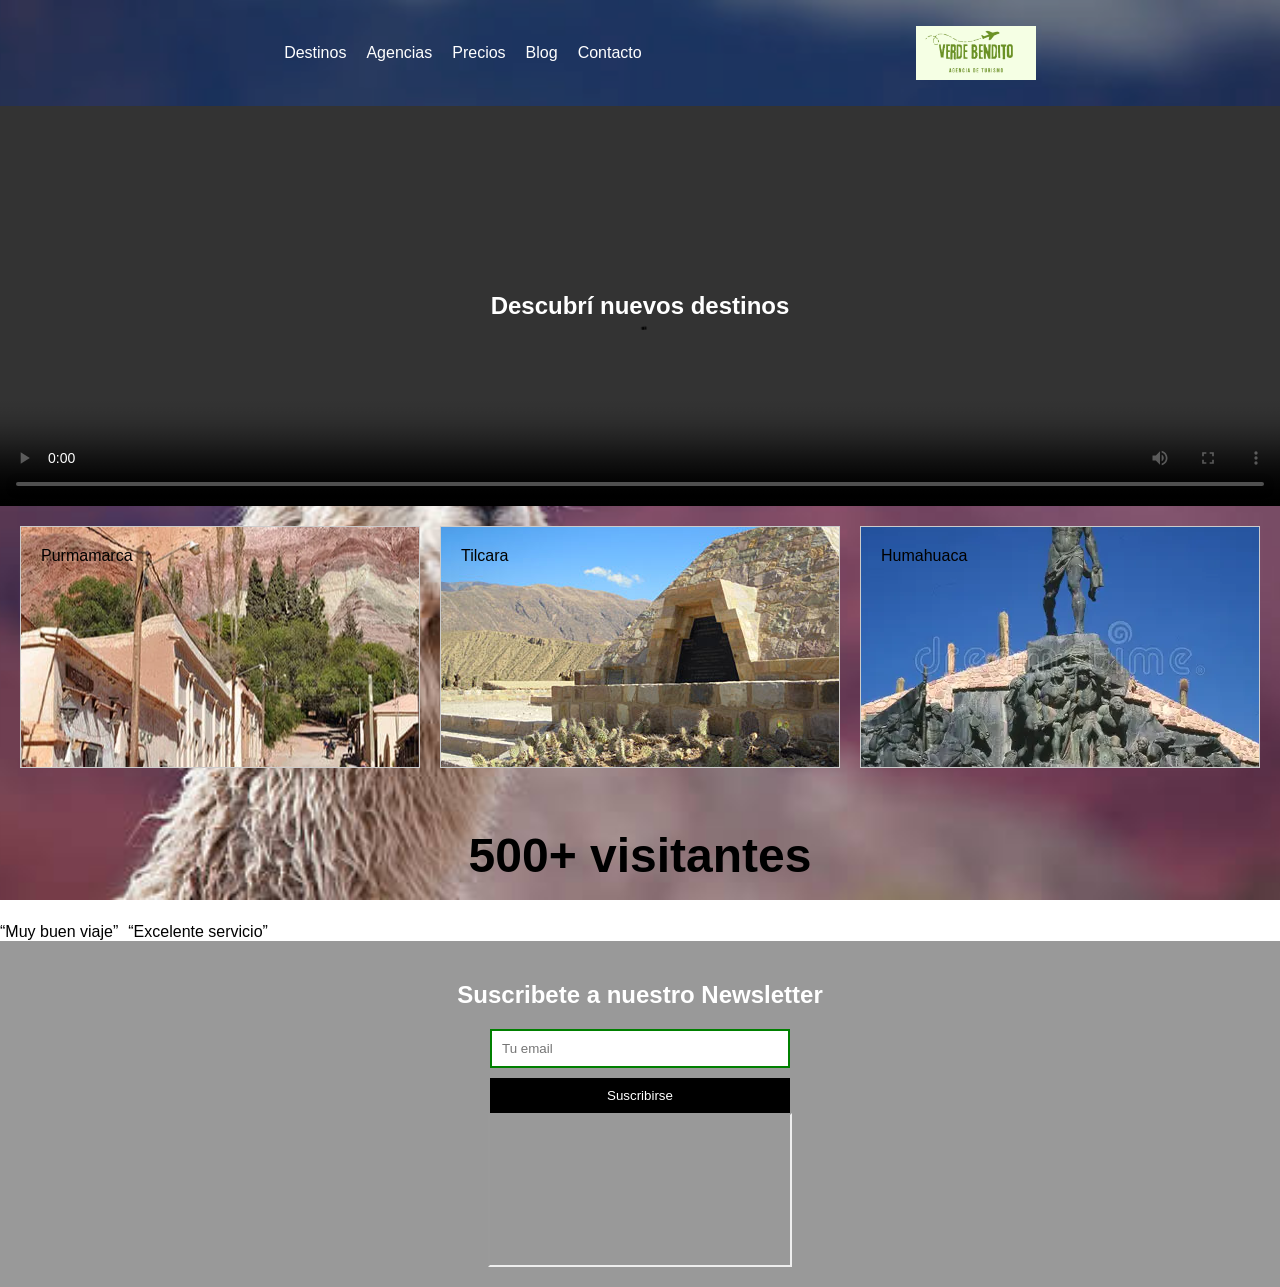
==== index.html @ 57f6739c "demo" ====
<!DOCTYPE html>
<html lang="es">
<head>
  <meta charset="UTF-8">
  <title>Turismo</title>
  <link rel="stylesheet" href="/css/styles.css">
</head>
<body>

<header>
  <nav>
    <ul>
      <li><a href="destinos.html">Destinos</a></li>
      <li><a href="agencias.html">Agencias</a></li>
      <li><a href="precios.html">Precios</a></li>
      <li><a href="blog.html">Blog</a></li>
      <li><a href="contacto.html">Contacto</a></li>
    </ul>
    <ul>
      <img src="/img/logo.jpg" alt="">
    </ul>
  </nav>
</header>

<section class="hero">
  <video controls width="500">
    <source src="/video/MEJORES PAISAJES de JUJUY, Argentina.mp4" type="video/mp4">
  </video>
  <div class="texto">
    <h1>Descubrí nuevos destinos</h1>
  </div>
</section>

<section class="destinos">
  <article class="card1">Purmamarca</article>
  <article class="card2">Tilcara</article>
  <article class="card3">Humahuaca</article>
</section>

<section class="contador">
  <h2>500+ visitantes</h2>
</section>

<section class="testimonios">
  <div>“Muy buen viaje”</div>
  <div>“Excelente servicio”</div>
</section>

<footer>
  <h2>Suscribete a nuestro Newsletter</h2>
  <form>
    <input type="email" placeholder="Tu email">
    <button>Suscribirse</button>
  </form>

  <iframe src="https://maps.google.com"></iframe>
</footer>

</body>
</html>
---- css/styles.css ----
/*index*/
body {
  margin: 0;
  font-family: Arial, sans-serif;
  background: url(/img/body.jpg) center/cover fixed;
}

header {
  background-color:#3b3b3b;
  padding: 10px;
  background: rgba(0,0,0,0.4);
}

nav {
  display: flex;
  justify-content: space-evenly;
  align-items: center;
}

img {
  width: 120px;
}

nav ul {
  display: flex;
  list-style: none;
  gap: 20px;
}

nav a { 
  text-decoration: none;
  color: white;
}

.hero {
  position: relative;
  height: 400px;
  overflow: hidden;
}

.hero video {
  width: 100%;
  height: 100%;
  object-fit: cover;
  display: block;
}

.hero .texto {
  position: absolute;
  top: 50%;
  left: 50%;
  transform: translate(-50%, -50%);
  color: white;
}

.destinos {
  display: flex;
  gap: 20px;
  padding: 20px;
}

.card1 {
  background: url(/img/00-IMG_1101-2000-750.webp) center;
  padding: 20px;
  border: 1px solid #ccc;
  transition: 0.3s;
  width: 100%;
  height: 200px;
  object-fit: cover;
}

.card2 {
  background: url(/img/tilcara-pukara-052.jpg) center;
  padding: 20px;
  border: 1px solid #ccc;
  transition: 0.3s;
  width: 100%;
}

.card3 {
  background: url(/img/monumento-icónico-los-héroes-de-la-independencia-conmemoración-las-batallas-por-humahuaca-en-el-cañón-quebrada-está-410572599.webp) center;
  padding: 20px;
  border: 1px solid #ccc;
  transition: 0.3s;
  width: 100%;
}

.card:hover {
  transform: scale(1.1);
}

.contador {
  text-align: center;
  font-size: 2rem;
  animation: aparecer 2s;
}

@keyframes aparecer {
  from { opacity: 0; }
  to { opacity: 1; }
}

.testimonios {
  display: flex;
  overflow-x: auto;
  gap: 10px;
}

footer {
  display: flex;
  flex-direction: column;
  align-items: center;
  background: #3b3b3b;
  color: white;
  padding: 20px;
  background: rgba(0,0,0,0.4);
}

input:valid {
  border: 2px solid green;
}

input:invalid {
  border: 2px solid red;
}

.spinner {
  width: 40px;
  height: 40px;
  border: 5px solid gray;
  border-top: 5px solid black;
  border-radius: 50%;
  animation: girar 1s linear infinite;
}

@keyframes girar {
  to { transform: rotate(360deg); }
}

.modal {
  display: none;
}

.modal:target {
  display: flex;
}



.contenedor {
  display: flex;
}

/* ===== FILTROS ===== */
#Puna:checked ~ .contenedor .card:not(.Puna) {
  display: none;
}

#Valles:checked ~ .contenedor .card:not(.Valles) {
  display: none;
}

#Yungas:checked ~ .contenedor .card:not(.Yungas) {
  display: none;
}

#Quebrada:checked ~ .contenedor .card:not(.Quebrada) {
  display: none;
}

.contenedor{
  display: flex;
  justify-content: space-evenly;
  align-items: center;
  color :white;
  padding: 30px;
}

.contenedor .card {
  display: flex;
  justify-content: space-evenly;
  font-size: 1.5rem;
  width: 200px;
  height: 150px;
  background-size: cover;
  background-position: center;
  transition: transform 0.3s;
  align-items: center;
}


/* ===== EFECTO IMAGEN ===== */
.card {
  position: relative;
  overflow: hidden;
}

.card:hover {
  transform: scale(1.05);
}

/* ===== TABLA ===== */
table {
  width: 100%;
  border-collapse: collapse;
  padding: 30px;
}

th, td {
  border: 1px solid #ccc;
  padding: 10px;
}

tr:hover {
  background: lightgray;
}

table {
  width: 100%;
  border-collapse: collapse;
}

@media (max-width: 600px) {
  table, thead, tbody, tr, td {
    display: block;
  }

  tr {
    margin-bottom: 10px;
    border: 1px solid #ccc;
  }
}

/*agencias*/

.agencias {
  display: flex;
  gap: 20px;
  padding: 20px;
}

/* ===== FLIP CARD ===== */
.card {
  width: 200px;
  height: 200px;
  perspective: 1000px;
}

.inner {
  width: 100%;
  height: 100%;
  transition: transform 0.6s;
  transform-style: preserve-3d;
  position: relative;
}

.card:hover .inner {
  transform: rotateY(180deg);
}

.front, .back {
  font-size: 20px;
  position: absolute;
  width: 100%;
  height: 100%;
  backface-visibility: hidden;
}

.back {
  color :#f5f5f5;
  transform: rotateY(180deg);
  background: rgba(0,0,0,0.5);
}

/* ===== RATING ===== */
.rating {
  direction: rtl;
}

.rating input {
  display: none;
}

.rating label {
  font-size: 30px;
  color: gray;
  cursor: pointer;
}

.rating input:checked ~ label {
  color: gold;
}

/*precios*/

table {
  width: 80%;
  margin: auto;
  border-collapse: collapse;
}

th {
  background: black;
  color: white;
}

td, th {
  padding: 10px;
  border: 1px solid #ccc;
}

/* ===== HOVER ===== */
tr:hover {
  background: lightblue;
}

/* ===== TOOLTIP ===== */
span {
  position: relative;
  cursor: pointer;
}

span:hover::after {
  content: attr(title);
  position: absolute;
  background: black;
  color: white;
  padding: 5px;
  top: 20px;
  left: 0;
}

/*contacto*/
form {
  display: flex;
  flex-direction: column;
  width: 300px;
  margin: auto;
  gap: 10px;
}

input, textarea {
  padding: 10px;
}

/* ===== VALIDACIÓN ===== */
input:valid {
  border: 2px solid green;
}

input:invalid {
  border: 2px solid red;
}

/* ===== BOTÓN ===== */
button {
  padding: 10px;
  background: black;
  color: white;
  border: none;
}

/* ===== MODAL ===== */
.modal {
  display: none;
  position: fixed;
  top: 40%;
  left: 40%;
  background: white;
  padding: 20px;
  border: 1px solid black;
}

/*blog*/

.blog {
  display: grid;
  grid-template-columns: 2fr 1fr;
  gap: 20px;
  padding: 20px;
}

/* ===== ARTÍCULOS ===== */
article {
  border-bottom: 1px solid #ccc;
}

/* ===== TAGS ===== */
.tags span {
  background: lightgray;
  padding: 5px;
  margin: 5px;
  display: inline-block;
}

/* ===== COMENTARIOS ===== */
.comentarios {
  margin-top: 20px;
}

.comentario {
  background: #f5f5f5;
  padding: 10px;
  margin-bottom: 10px;
}

/* ===== SCROLL EFFECT ===== */
article {
  opacity: 0;
  animation: aparecer 1s forwards;
}

@keyframes aparecer {
  to { opacity: 1; }
}

.avatar {
  width: 40px;
  height: 40px;
  background: gray;
  border-radius: 50%;
  position: relative;
}

.avatar::after {
  content: "";
  width: 20px;
  height: 20px;
  background: lightgray;
  position: absolute;
  top: 30px;
  left: 10px;
  border-radius: 50%;
}

article {
  opacity: 0;
  transform: translateY(20px);
  animation: aparecer 1s forwards;
}

@keyframes aparecer {
  to {
    opacity: 1;
    transform: translateY(0);
  }
}

/*modo oscuro*/

:root {
  --bg: white;
  --text: black;
}

.dark {
  --bg: black;
  --text: white;
}
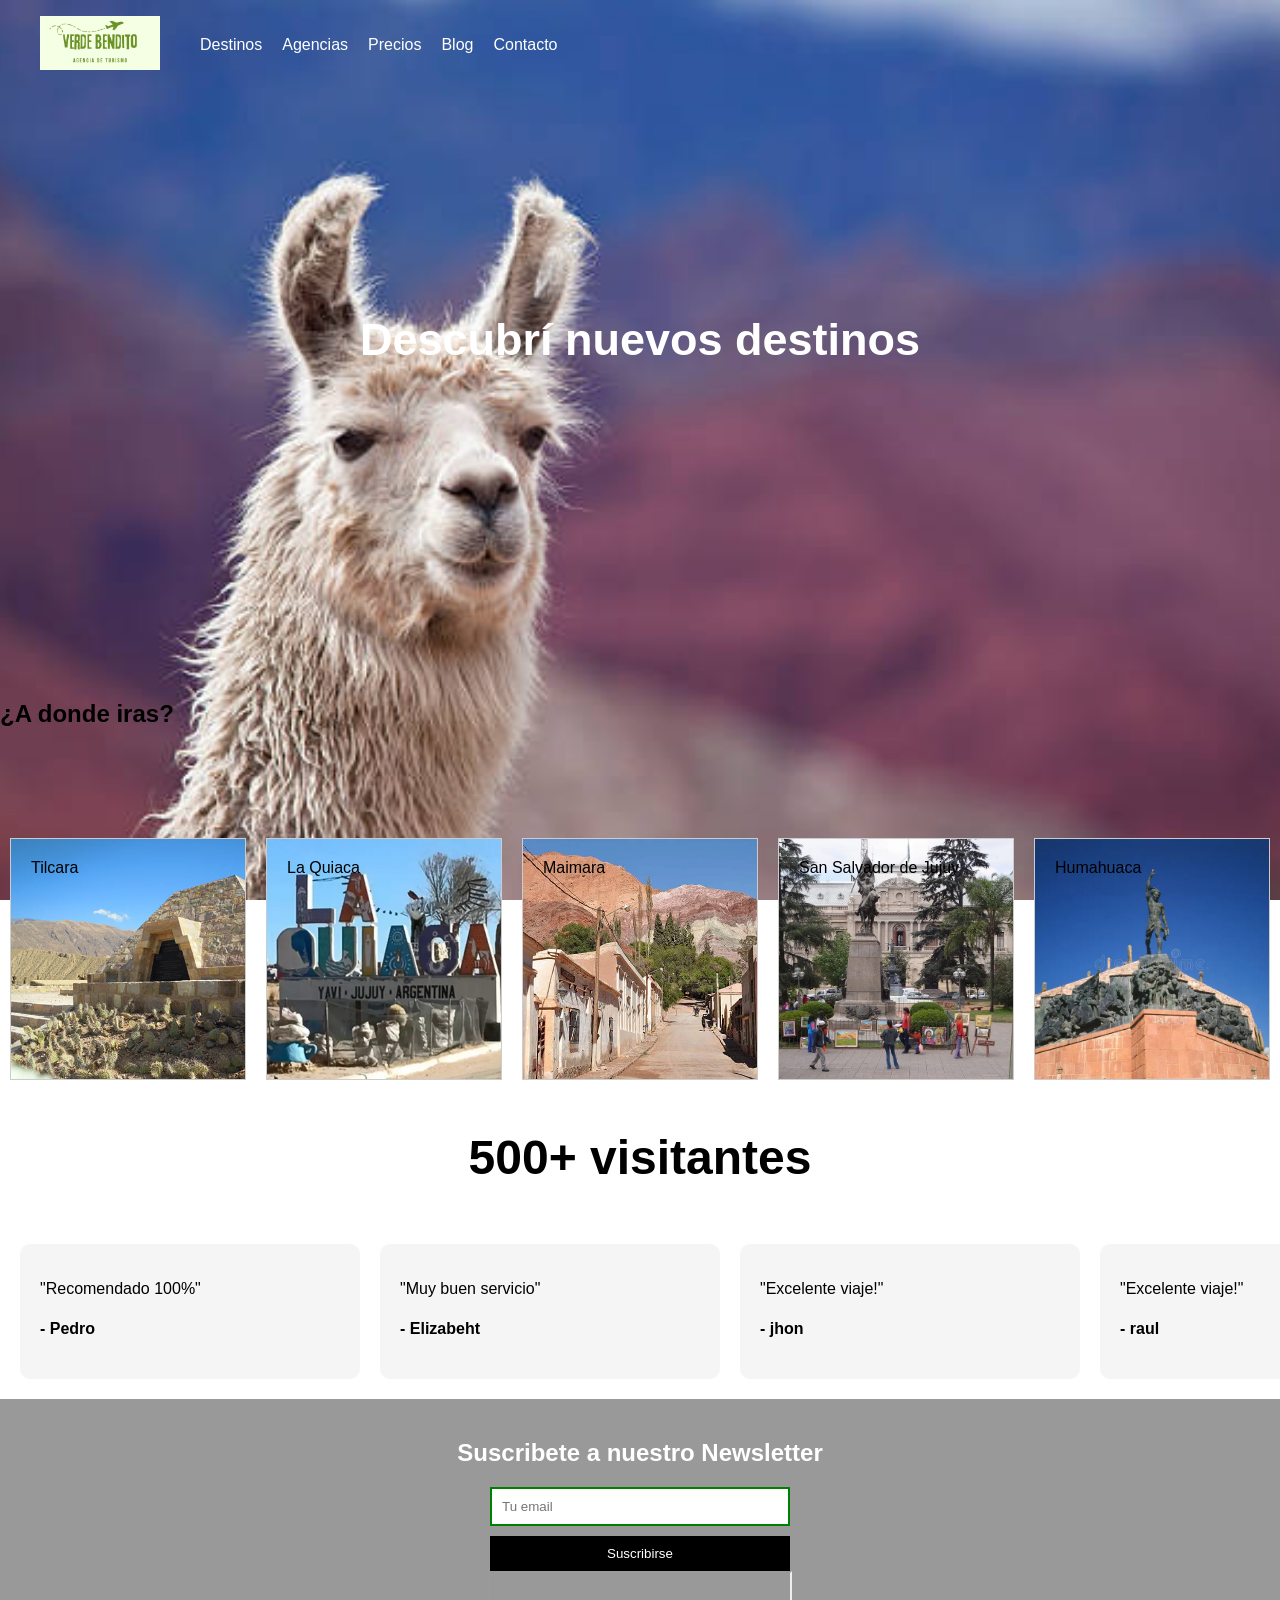
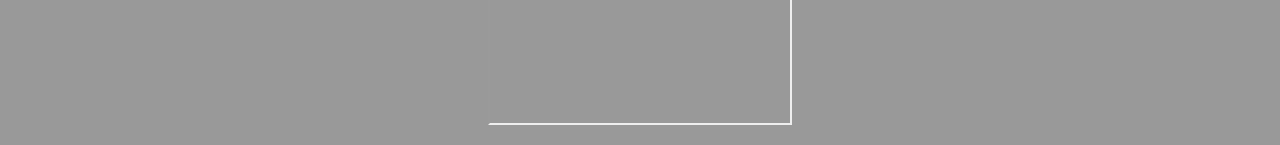
==== commit f486c023: "cambios" ====
--- a/index.html
+++ b/index.html
@@ -1,60 +1,96 @@
-<!DOCTYPE html>
-<html lang="es">
-<head>
-  <meta charset="UTF-8">
-  <title>Turismo</title>
-  <link rel="stylesheet" href="/css/styles.css">
-</head>
-<body>
-
-<header>
-  <nav>
-    <ul>
-      <li><a href="destinos.html">Destinos</a></li>
-      <li><a href="agencias.html">Agencias</a></li>
-      <li><a href="precios.html">Precios</a></li>
-      <li><a href="blog.html">Blog</a></li>
-      <li><a href="contacto.html">Contacto</a></li>
-    </ul>
-    <ul>
-      <img src="/img/logo.jpg" alt="">
-    </ul>
-  </nav>
-</header>
-
-<section class="hero">
-  <video controls width="500">
-    <source src="/video/MEJORES PAISAJES de JUJUY, Argentina.mp4" type="video/mp4">
-  </video>
-  <div class="texto">
-    <h1>Descubrí nuevos destinos</h1>
-  </div>
-</section>
-
-<section class="destinos">
-  <article class="card1">Purmamarca</article>
-  <article class="card2">Tilcara</article>
-  <article class="card3">Humahuaca</article>
-</section>
-
-<section class="contador">
-  <h2>500+ visitantes</h2>
-</section>
-
-<section class="testimonios">
-  <div>“Muy buen viaje”</div>
-  <div>“Excelente servicio”</div>
-</section>
-
-<footer>
-  <h2>Suscribete a nuestro Newsletter</h2>
-  <form>
-    <input type="email" placeholder="Tu email">
-    <button>Suscribirse</button>
-  </form>
-
-  <iframe src="https://maps.google.com"></iframe>
-</footer>
-
-</body>
+<!DOCTYPE html>
+<html lang="es">
+<head>
+  <meta charset="UTF-8">
+  <title>Turismo</title>
+  <link rel="stylesheet" href="/css/styles.css">
+</head>
+<body>
+
+<header>
+  <nav>
+    <ul>
+      <li><a href="destinos.html">Destinos</a></li>
+      <li><a href="agencias.html">Agencias</a></li>
+      <li><a href="precios.html">Precios</a></li>
+      <li><a href="blog.html">Blog</a></li>
+      <li><a href="contacto.html">Contacto</a></li>
+    </ul>
+    <ul>
+      <a href="index.html"><img src="/img/logo.jpg" alt="Logo"></a>
+    </ul>
+  </nav>
+</header>
+
+<section class="hero">
+  <video autoplay muted loop id="hero-video">
+    <source src="video/MEJORES PAISAJES de JUJUY, Argentina 🌈🎨.mp4" type="video/mp4">
+  </video>
+  <div class="texto">
+    <h1>Descubrí nuevos destinos</h1>
+  </div>
+</section>  
+
+<h2>¿A donde iras?</h2>
+
+<section class="destinos">
+  <article class="card" style="background: url(img/tilcara-pukara-052.jpg) center/cover;">Tilcara</article>
+  <article class="card" style="background: url(img/la_quiaca.webp) center/cover;">La Quiaca</article>
+  <article class="card" style="background: url(img/maimara.webp) center/cover;">Maimara</article>
+  <article class="card" style="background: url(img/san_salvador.webp) center/cover;">San Salvador de Jujuy</article>
+  <article style="background: url(img/monumento-icónico-los-héroes-de-la-independencia-conmemoración-las-batallas-por-humahuaca-en-el-cañón-quebrada-está-410572599.webp) center/cover;" class="card">Humahuaca</article>
+</section>
+
+<section class="contador">
+  <h2>500+ visitantes</h2>
+</section>
+
+<section class="testimonios">
+  <div class="carrusel">
+
+    <div class="item">
+      <p>"Recomendado 100%"</p>
+      <h4>- Pedro</h4>
+    </div>
+
+    <div class="item">
+      <p>"Muy buen servicio"</p>
+      <h4>- Elizabeht</h4>
+    </div>
+
+    
+    <div class="item">
+      <p>"Excelente viaje!"</p>
+      <h4>- jhon</h4>
+    </div>
+
+    <div class="item">
+      <p>"Excelente viaje!"</p>
+      <h4>- raul</h4>
+    </div>
+
+    <div class="item">
+      <p>"Muy buen servicio"</p>
+      <h4>- María</h4>
+    </div>
+
+    <div class="item">
+      <p>"Recomendado 100%"</p>
+      <h4>- Pedro</h4>
+    </div>
+
+  </div>
+</section>
+
+<footer>
+  <h2>Suscribete a nuestro Newsletter</h2>
+  <form>
+    <input type="email" placeholder="Tu email">
+    <button>Suscribirse</button>
+  </form>
+
+  <iframe src="https://maps.google.com"></iframe>
+</footer>
+
+</body>
 </html>
--- a/css/styles.css
+++ b/css/styles.css
@@ -1,459 +1,478 @@
-/*index*/
-body {
-  margin: 0;
-  font-family: Arial, sans-serif;
-  background: url(/img/body.jpg) center/cover fixed;
-}
-
-header {
-  background-color:#3b3b3b;
-  padding: 10px;
-  background: rgba(0,0,0,0.4);
-}
-
-nav {
-  display: flex;
-  justify-content: space-evenly;
-  align-items: center;
-}
-
-img {
-  width: 120px;
-}
-
-nav ul {
-  display: flex;
-  list-style: none;
-  gap: 20px;
-}
-
-nav a { 
-  text-decoration: none;
-  color: white;
-}
-
-.hero {
-  position: relative;
-  height: 400px;
-  overflow: hidden;
-}
-
-.hero video {
-  width: 100%;
-  height: 100%;
-  object-fit: cover;
-  display: block;
-}
-
-.hero .texto {
-  position: absolute;
-  top: 50%;
-  left: 50%;
-  transform: translate(-50%, -50%);
-  color: white;
-}
-
-.destinos {
-  display: flex;
-  gap: 20px;
-  padding: 20px;
-}
-
-.card1 {
-  background: url(/img/00-IMG_1101-2000-750.webp) center;
-  padding: 20px;
-  border: 1px solid #ccc;
-  transition: 0.3s;
-  width: 100%;
-  height: 200px;
-  object-fit: cover;
-}
-
-.card2 {
-  background: url(/img/tilcara-pukara-052.jpg) center;
-  padding: 20px;
-  border: 1px solid #ccc;
-  transition: 0.3s;
-  width: 100%;
-}
-
-.card3 {
-  background: url(/img/monumento-icónico-los-héroes-de-la-independencia-conmemoración-las-batallas-por-humahuaca-en-el-cañón-quebrada-está-410572599.webp) center;
-  padding: 20px;
-  border: 1px solid #ccc;
-  transition: 0.3s;
-  width: 100%;
-}
-
-.card:hover {
-  transform: scale(1.1);
-}
-
-.contador {
-  text-align: center;
-  font-size: 2rem;
-  animation: aparecer 2s;
-}
-
-@keyframes aparecer {
-  from { opacity: 0; }
-  to { opacity: 1; }
-}
-
-.testimonios {
-  display: flex;
-  overflow-x: auto;
-  gap: 10px;
-}
-
-footer {
-  display: flex;
-  flex-direction: column;
-  align-items: center;
-  background: #3b3b3b;
-  color: white;
-  padding: 20px;
-  background: rgba(0,0,0,0.4);
-}
-
-input:valid {
-  border: 2px solid green;
-}
-
-input:invalid {
-  border: 2px solid red;
-}
-
-.spinner {
-  width: 40px;
-  height: 40px;
-  border: 5px solid gray;
-  border-top: 5px solid black;
-  border-radius: 50%;
-  animation: girar 1s linear infinite;
-}
-
-@keyframes girar {
-  to { transform: rotate(360deg); }
-}
-
-.modal {
-  display: none;
-}
-
-.modal:target {
-  display: flex;
-}
-
-
-
-.contenedor {
-  display: flex;
-}
-
-/* ===== FILTROS ===== */
-#Puna:checked ~ .contenedor .card:not(.Puna) {
-  display: none;
-}
-
-#Valles:checked ~ .contenedor .card:not(.Valles) {
-  display: none;
-}
-
-#Yungas:checked ~ .contenedor .card:not(.Yungas) {
-  display: none;
-}
-
-#Quebrada:checked ~ .contenedor .card:not(.Quebrada) {
-  display: none;
-}
-
-.contenedor{
-  display: flex;
-  justify-content: space-evenly;
-  align-items: center;
-  color :white;
-  padding: 30px;
-}
-
-.contenedor .card {
-  display: flex;
-  justify-content: space-evenly;
-  font-size: 1.5rem;
-  width: 200px;
-  height: 150px;
-  background-size: cover;
-  background-position: center;
-  transition: transform 0.3s;
-  align-items: center;
-}
-
-
-/* ===== EFECTO IMAGEN ===== */
-.card {
-  position: relative;
-  overflow: hidden;
-}
-
-.card:hover {
-  transform: scale(1.05);
-}
-
-/* ===== TABLA ===== */
-table {
-  width: 100%;
-  border-collapse: collapse;
-  padding: 30px;
-}
-
-th, td {
-  border: 1px solid #ccc;
-  padding: 10px;
-}
-
-tr:hover {
-  background: lightgray;
-}
-
-table {
-  width: 100%;
-  border-collapse: collapse;
-}
-
-@media (max-width: 600px) {
-  table, thead, tbody, tr, td {
-    display: block;
-  }
-
-  tr {
-    margin-bottom: 10px;
-    border: 1px solid #ccc;
-  }
-}
-
-/*agencias*/
-
-.agencias {
-  display: flex;
-  gap: 20px;
-  padding: 20px;
-}
-
-/* ===== FLIP CARD ===== */
-.card {
-  width: 200px;
-  height: 200px;
-  perspective: 1000px;
-}
-
-.inner {
-  width: 100%;
-  height: 100%;
-  transition: transform 0.6s;
-  transform-style: preserve-3d;
-  position: relative;
-}
-
-.card:hover .inner {
-  transform: rotateY(180deg);
-}
-
-.front, .back {
-  font-size: 20px;
-  position: absolute;
-  width: 100%;
-  height: 100%;
-  backface-visibility: hidden;
-}
-
-.back {
-  color :#f5f5f5;
-  transform: rotateY(180deg);
-  background: rgba(0,0,0,0.5);
-}
-
-/* ===== RATING ===== */
-.rating {
-  direction: rtl;
-}
-
-.rating input {
-  display: none;
-}
-
-.rating label {
-  font-size: 30px;
-  color: gray;
-  cursor: pointer;
-}
-
-.rating input:checked ~ label {
-  color: gold;
-}
-
-/*precios*/
-
-table {
-  width: 80%;
-  margin: auto;
-  border-collapse: collapse;
-}
-
-th {
-  background: black;
-  color: white;
-}
-
-td, th {
-  padding: 10px;
-  border: 1px solid #ccc;
-}
-
-/* ===== HOVER ===== */
-tr:hover {
-  background: lightblue;
-}
-
-/* ===== TOOLTIP ===== */
-span {
-  position: relative;
-  cursor: pointer;
-}
-
-span:hover::after {
-  content: attr(title);
-  position: absolute;
-  background: black;
-  color: white;
-  padding: 5px;
-  top: 20px;
-  left: 0;
-}
-
-/*contacto*/
-form {
-  display: flex;
-  flex-direction: column;
-  width: 300px;
-  margin: auto;
-  gap: 10px;
-}
-
-input, textarea {
-  padding: 10px;
-}
-
-/* ===== VALIDACIÓN ===== */
-input:valid {
-  border: 2px solid green;
-}
-
-input:invalid {
-  border: 2px solid red;
-}
-
-/* ===== BOTÓN ===== */
-button {
-  padding: 10px;
-  background: black;
-  color: white;
-  border: none;
-}
-
-/* ===== MODAL ===== */
-.modal {
-  display: none;
-  position: fixed;
-  top: 40%;
-  left: 40%;
-  background: white;
-  padding: 20px;
-  border: 1px solid black;
-}
-
-/*blog*/
-
-.blog {
-  display: grid;
-  grid-template-columns: 2fr 1fr;
-  gap: 20px;
-  padding: 20px;
-}
-
-/* ===== ARTÍCULOS ===== */
-article {
-  border-bottom: 1px solid #ccc;
-}
-
-/* ===== TAGS ===== */
-.tags span {
-  background: lightgray;
-  padding: 5px;
-  margin: 5px;
-  display: inline-block;
-}
-
-/* ===== COMENTARIOS ===== */
-.comentarios {
-  margin-top: 20px;
-}
-
-.comentario {
-  background: #f5f5f5;
-  padding: 10px;
-  margin-bottom: 10px;
-}
-
-/* ===== SCROLL EFFECT ===== */
-article {
-  opacity: 0;
-  animation: aparecer 1s forwards;
-}
-
-@keyframes aparecer {
-  to { opacity: 1; }
-}
-
-.avatar {
-  width: 40px;
-  height: 40px;
-  background: gray;
-  border-radius: 50%;
-  position: relative;
-}
-
-.avatar::after {
-  content: "";
-  width: 20px;
-  height: 20px;
-  background: lightgray;
-  position: absolute;
-  top: 30px;
-  left: 10px;
-  border-radius: 50%;
-}
-
-article {
-  opacity: 0;
-  transform: translateY(20px);
-  animation: aparecer 1s forwards;
-}
-
-@keyframes aparecer {
-  to {
-    opacity: 1;
-    transform: translateY(0);
-  }
-}
-
-/*modo oscuro*/
-
-:root {
-  --bg: white;
-  --text: black;
-}
-
-.dark {
-  --bg: black;
-  --text: white;
+/*.html*/
+body {
+  display: flex;
+  flex-direction: column;
+  margin: 0;
+  font-family: Arial, sans-serif;
+  background: url(/img/body.jpg) center/cover fixed;
+}
+
+header {
+  position: fixed;
+  z-index: 1000;
+  width: 100%;
+  height: 60px;;
+}
+
+footer {
+  display: flex;
+  flex-direction: column;
+  align-items: center;
+  background: #3b3b3b;
+  color: white;
+  padding: 20px;
+  background: rgba(0,0,0,0.4);
+}
+
+/*index*/
+
+nav {
+  position: fixed;
+  display: flex;
+  flex-direction: row-reverse;
+  justify-content: space-evenly;
+  align-items: center;
+}
+
+nav ul {
+  display: flex;
+  list-style: none;
+  gap: 20px;
+}
+
+nav a { 
+  text-decoration: none;
+  color: white;
+}
+
+img {
+  width: 120px;
+}
+
+.hero {
+  padding-top: 80px;
+  position: relative;
+  height: 600px;
+  overflow: hidden;
+}
+
+#hero-video {
+  width: 100%;
+  height: 100%;
+  object-fit: cover;
+  display: block;
+}
+
+.hero .texto {
+  font-size: 30px;
+  position: absolute;
+  top: 50%;
+  left: 50%;
+  transform: translate(-50%, -50%);
+  color: white;
+}
+
+.destinos {
+  display: flex;
+  justify-content: space-evenly;
+  gap: 20px;
+  padding: 10px;
+  margin-top: 80px;
+}
+
+.card {
+  padding: 20px;
+  border: 1px solid #ccc;
+  transition: 0.3s;
+  width: 100%;
+  height: 200px;
+  object-fit: cover;
+}
+
+.card:hover {
+  transform: scale(1.1);
+}
+
+.contador {
+  text-align: center;
+  font-size: 2rem;
+  animation: aparecer 2s;
+}
+
+@keyframes aparecer {
+  from { opacity: 0; }
+  to { opacity: 1; }
+}
+
+.testimonios {
+  overflow: hidden;
+  padding: 20px;
+}
+
+.carrusel {
+  display: flex;
+  gap: 20px;
+  width: max-content;
+  animation: mover 15s linear infinite;
+}
+
+.carrusel::-webkit-scrollbar {
+  display: none;
+}
+
+@keyframes mover {
+  0% { transform: translateX(0); }
+  50% { transform: translateX(-20%); }
+  100% { transform: translateX(0); }
+}
+
+
+.item {
+  min-width: 300px;
+  background: #f5f5f5;
+  padding: 20px;
+  border-radius: 10px;
+  scroll-snap-align: center;
+}
+
+input:valid {
+  border: 2px solid green;
+}
+
+input:invalid {
+  border: 2px solid red;
+}
+
+.spinner {
+  width: 40px;
+  height: 40px;
+  border: 5px solid gray;
+  border-top: 5px solid black;
+  border-radius: 50%;
+  animation: girar 1s linear infinite;
+}
+
+@keyframes girar {
+  to { transform: rotate(360deg); }
+}
+
+/*destino*/
+
+.modal {
+  display: none;
+}
+
+.modal:target {
+  display: flex;
+}
+
+.contenedor {
+  display: flex;
+}
+
+/* ===== FILTROS ===== */
+#Puna:checked ~ .contenedor .card:not(.Puna) {
+  display: none;
+}
+
+#Valles:checked ~ .contenedor .card:not(.Valles) {
+  display: none;
+}
+
+#Yungas:checked ~ .contenedor .card:not(.Yungas) {
+  display: none;
+}
+
+#Quebrada:checked ~ .contenedor .card:not(.Quebrada) {
+  display: none;
+}
+
+.contenedor{
+  display: grid;  
+  grid-template-columns: repeat(4, 1fr);
+  gap: 30px;
+  color :white;
+  padding: 30px;
+}
+
+.contenedor .card {
+  display: flex;
+  justify-content: space-evenly;
+  font-size: 1.5rem;
+  width: 200px;
+  height: 150px;
+  background-size: cover;
+  background-position: center;
+  transition: transform 0.3s;
+  align-items: center;
+}
+
+
+/* ===== EFECTO IMAGEN ===== */
+.card {
+  position: relative;
+  overflow: hidden;
+}
+
+.card:hover {
+  transform: scale(1.05);
+}
+
+/* ===== TABLA ===== */
+table {
+  width: 100%;
+  border-collapse: collapse;
+  padding: 30px;
+}
+
+th, td {
+  border: 1px solid #ccc;
+  padding: 10px;
+}
+
+tr:hover {
+  background: lightgray;
+}
+
+table {
+  width: 100%;
+  border-collapse: collapse;
+}
+
+@media (max-width: 600px) {
+  table, thead, tbody, tr, td {
+    display: block;
+  }
+
+  tr {
+    margin-bottom: 10px;
+    border: 1px solid #ccc;
+  }
+}
+
+/*agencias*/
+
+.agencias {
+  display: flex;
+  gap: 20px;
+  padding: 20px;
+}
+
+/* ===== FLIP CARD ===== */
+.card {
+  width: 200px;
+  height: 200px;
+  perspective: 1000px;
+}
+
+.inner {
+  width: 100%;
+  height: 100%;
+  transition: transform 0.6s;
+  transform-style: preserve-3d;
+  position: relative;
+}
+
+.card:hover .inner {
+  transform: rotateY(180deg);
+}
+
+.front, .back {
+  font-size: 20px;
+  position: absolute;
+  width: 100%;
+  height: 100%;
+  backface-visibility: hidden;
+}
+
+.back {
+  color :#f5f5f5;
+  transform: rotateY(180deg);
+  background: rgba(0,0,0,0.5);
+}
+
+/* ===== RATING ===== */
+.rating {
+  direction: rtl;
+}
+
+.rating input {
+  display: none;
+}
+
+.rating label {
+  font-size: 30px;
+  color: gray;
+  cursor: pointer;
+}
+
+.rating input:checked ~ label {
+  color: gold;
+}
+
+/*precios*/
+
+table {
+  width: 80%;
+  margin: auto;
+  border-collapse: collapse;
+}
+
+th {
+  background: black;
+  color: white;
+}
+
+td, th {
+  padding: 10px;
+  border: 1px solid #ccc;
+}
+
+/* ===== HOVER ===== */
+tr:hover {
+  background: lightblue;
+}
+
+/* ===== TOOLTIP ===== */
+span {
+  position: relative;
+  cursor: pointer;
+}
+
+span:hover::after {
+  content: attr(title);
+  position: absolute;
+  background: black;
+  color: white;
+  padding: 5px;
+  top: 20px;
+  left: 0;
+}
+
+/*contacto*/
+form {
+  display: flex;
+  flex-direction: column;
+  width: 300px;
+  margin: auto;
+  gap: 10px;
+}
+
+input, textarea {
+  padding: 10px;
+}
+
+/* ===== VALIDACIÓN ===== */
+input:valid {
+  border: 2px solid green;
+}
+
+input:invalid {
+  border: 2px solid red;
+}
+
+/* ===== BOTÓN ===== */
+button {
+  padding: 10px;
+  background: black;
+  color: white;
+  border: none;
+}
+
+/* ===== MODAL ===== */
+.modal {
+  display: none;
+  position: fixed;
+  top: 40%;
+  left: 40%;
+  background: white;
+  padding: 20px;
+  border: 1px solid black;
+}
+
+/*blog*/
+
+.blog {
+  display: grid;
+  grid-template-columns: 2fr 1fr;
+  gap: 20px;
+  padding: 20px;
+}
+
+/* ===== ARTÍCULOS ===== */
+article {
+  border-bottom: 1px solid #ccc;
+}
+
+/* ===== TAGS ===== */
+.tags span {
+  background: lightgray;
+  padding: 5px;
+  margin: 5px;
+  display: inline-block;
+}
+
+/* ===== COMENTARIOS ===== */
+.comentarios {
+  margin-top: 20px;
+}
+
+.comentario {
+  background: #f5f5f5;
+  padding: 10px;
+  margin-bottom: 10px;
+}
+
+/* ===== SCROLL EFFECT ===== */
+article {
+  opacity: 0;
+  animation: aparecer 1s forwards;
+}
+
+@keyframes aparecer {
+  to { opacity: 1; }
+}
+
+.avatar {
+  width: 40px;
+  height: 40px;
+  background: gray;
+  border-radius: 50%;
+  position: relative;
+}
+
+.avatar::after {
+  content: "";
+  width: 20px;
+  height: 20px;
+  background: lightgray;
+  position: absolute;
+  top: 30px;
+  left: 10px;
+  border-radius: 50%;
+}
+
+article {
+  opacity: 0;
+  transform: translateY(20px);
+  animation: aparecer 1s forwards;
+}
+
+@keyframes aparecer {
+  to {
+    opacity: 1;
+    transform: translateY(0);
+  }
+}
+
+/*modo oscuro*/
+
+:root {
+  --bg: white;
+  --text: black;
+}
+
+.dark {
+  --bg: black;
+  --text: white;
 }
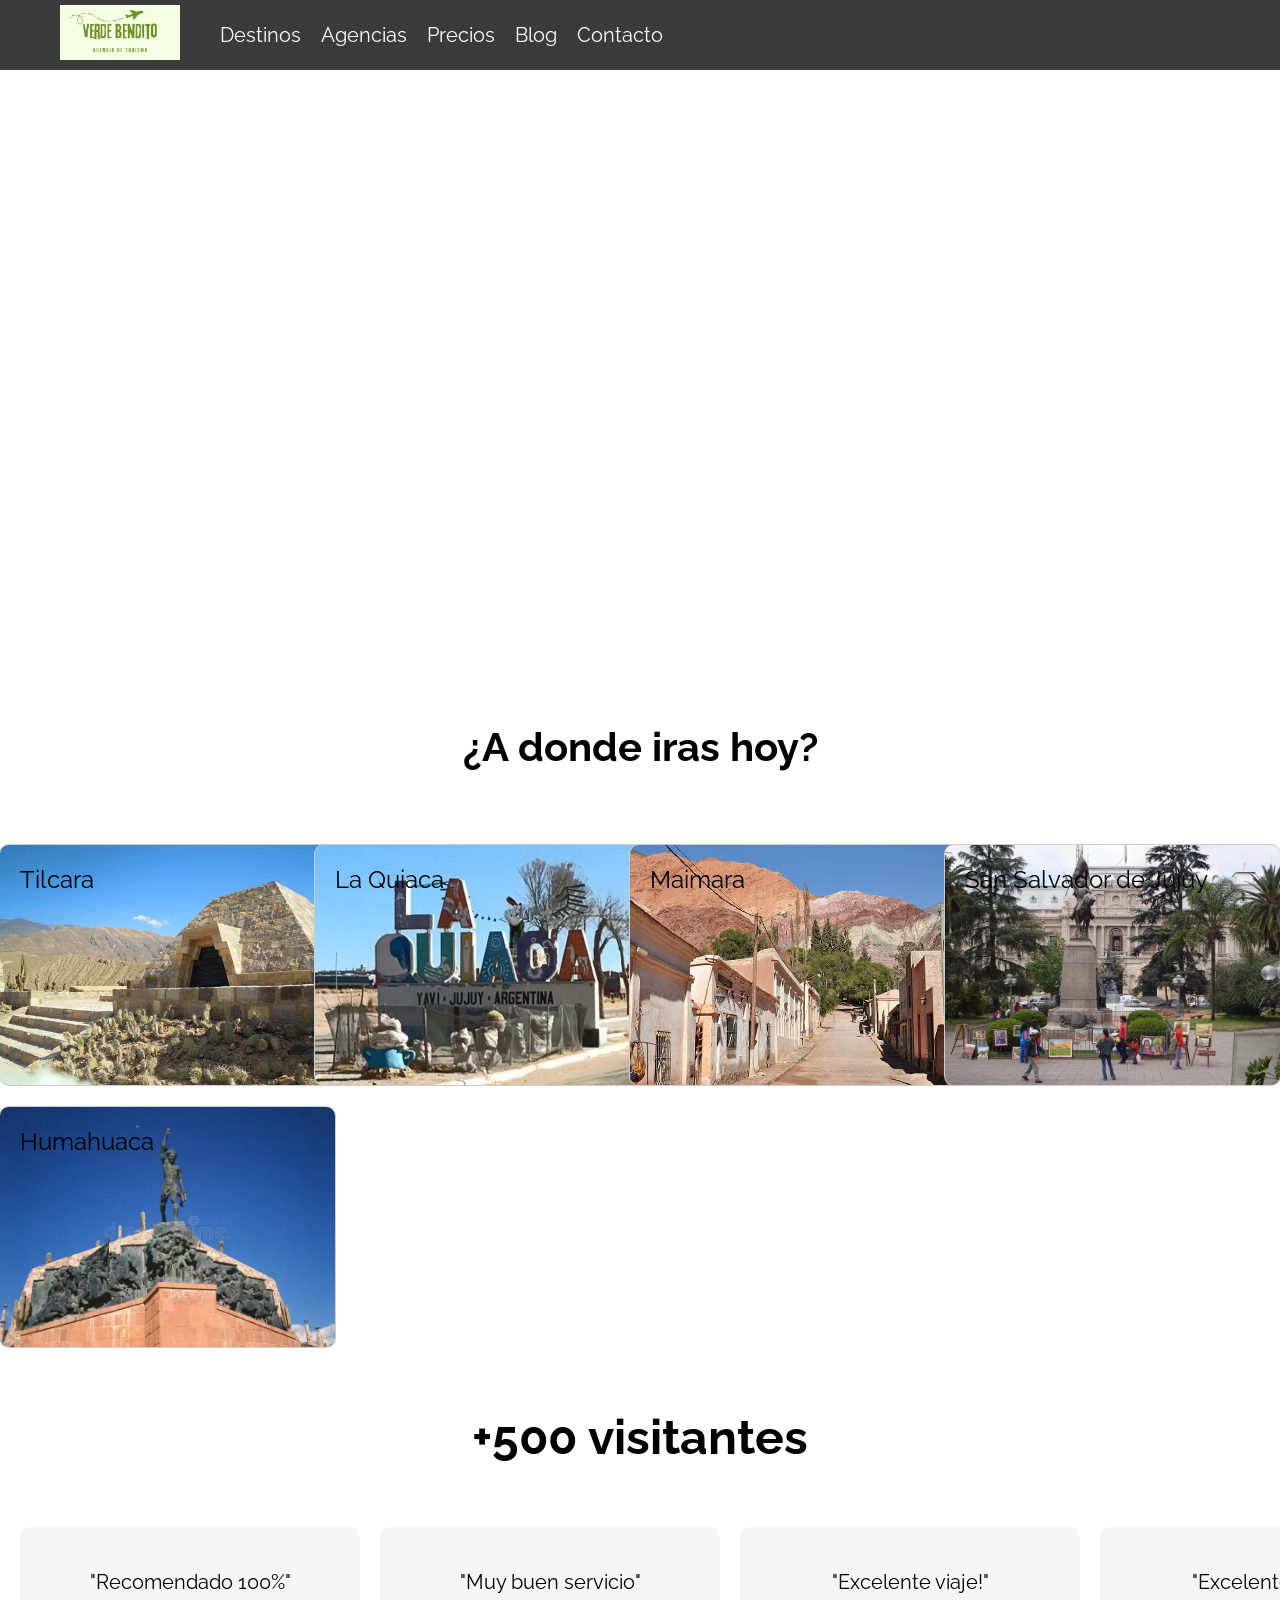
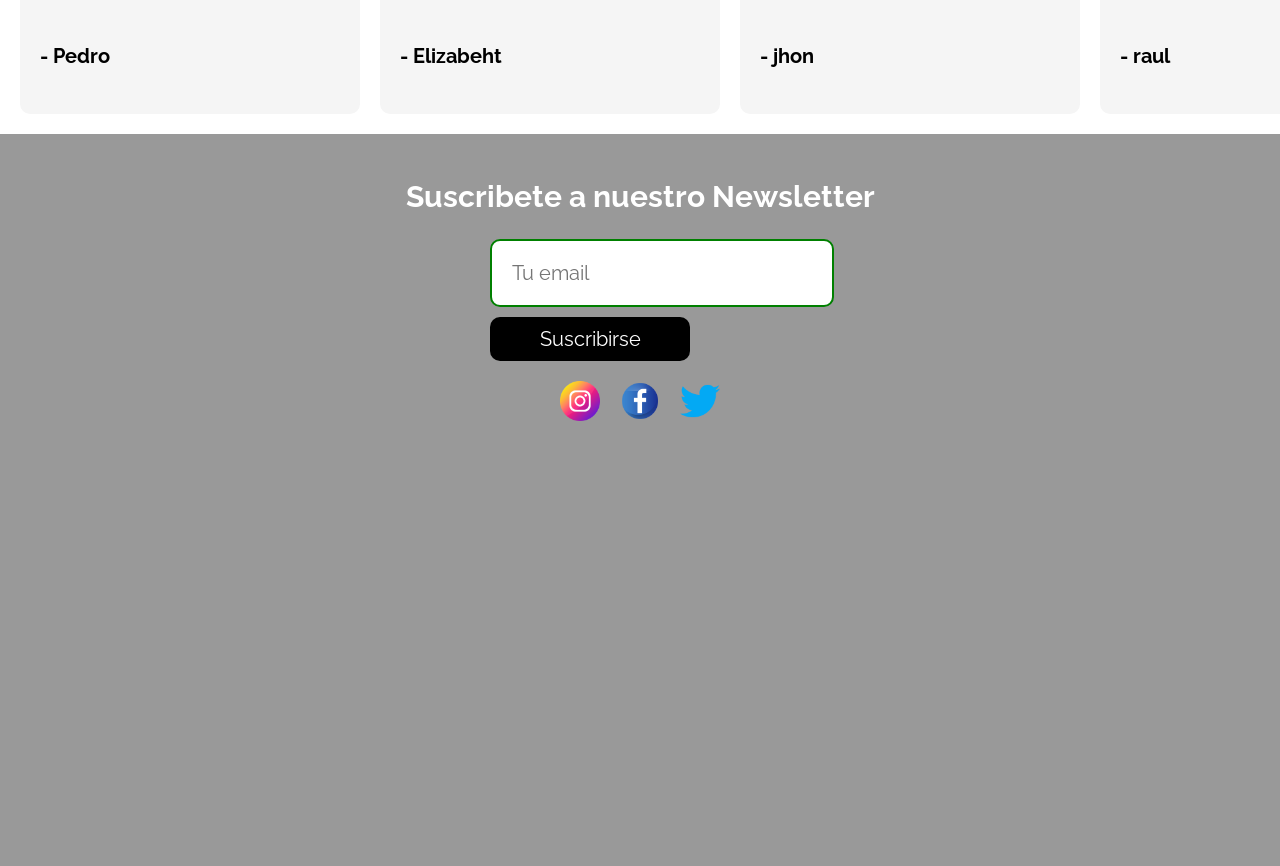
==== commit 61be040a: "actualizacion" ====
--- a/index.html
+++ b/index.html
@@ -3,6 +3,7 @@
 <head>
   <meta charset="UTF-8">
   <title>Turismo</title>
+  <link href="https://fonts.googleapis.com/css2?family=Raleway:wght@300;400;700&display=swap" rel="stylesheet">
   <link rel="stylesheet" href="/css/styles.css">
 </head>
 <body>
@@ -31,7 +32,7 @@
   </div>
 </section>  
 
-<h2>¿A donde iras?</h2>
+<h1 style="display: flex; justify-content: center; padding: 20px;font-size: 40px; background-color: rgba(255, 255, 255, 0.8);">¿A donde iras hoy?</h1>
 
 <section class="destinos">
   <article class="card" style="background: url(img/tilcara-pukara-052.jpg) center/cover;">Tilcara</article>
@@ -42,7 +43,7 @@
 </section>
 
 <section class="contador">
-  <h2>500+ visitantes</h2>
+  <h1>+500 visitantes</h1>
 </section>
 
 <section class="testimonios">
@@ -84,12 +85,16 @@
 
 <footer>
   <h2>Suscribete a nuestro Newsletter</h2>
-  <form>
+  <form class="formulario">
     <input type="email" placeholder="Tu email">
     <button>Suscribirse</button>
   </form>
-
-  <iframe src="https://maps.google.com"></iframe>
+  <section class="url">
+    <a href="https://instagram.com" target="_blank"><img src="img/instagram.png" alt="Instagram"></a>
+    <a href="https://facebook.com" target="_blank"><img src="img/facebook.png" alt="Facebook"></a>
+    <a href="https://twitter.com" target="_blank"><img src="img/gorjeo.png" alt="Twitter"></a>
+  </section>
+  <iframe src="https://www.google.com/maps/embed?pb=!1m18!1m12!1m3!1d1876050.5916084703!2d-66.11709616572838!3d-23.317875623277903!2m3!1f0!2f0!3f0!3m2!1i1024!2i768!4f13.1!3m3!1m2!1s0x9404a1f6e75c0087%3A0x815e91b230ce4e79!2sJujuy!5e0!3m2!1ses!2sar!4v1776888535115!5m2!1ses!2sar" width="600" height="450" style="border:0;" allowfullscreen="" loading="lazy" referrerpolicy="no-referrer-when-downgrade"></iframe>
 </footer>
 
 </body>
--- a/css/styles.css
+++ b/css/styles.css
@@ -3,15 +3,20 @@
   display: flex;
   flex-direction: column;
   margin: 0;
-  font-family: Arial, sans-serif;
-  background: url(/img/body.jpg) center/cover fixed;
+  background: url(https://tripin.travel/wp-content/uploads/2016/07/foto-purmaJoaquin-Carrillo-1.jpg) center/cover no-repeat fixed;
+  font-family: 'Raleway', sans-serif;
 }
 
 header {
   position: fixed;
   z-index: 1000;
   width: 100%;
-  height: 60px;;
+  height: 70px;;
+  background-color: #3b3b3b;
+  display: flex;
+  justify-content: space-between;
+  align-items: center;
+  padding: 0 20px;
 }
 
 footer {
@@ -22,6 +27,28 @@
   color: white;
   padding: 20px;
   background: rgba(0,0,0,0.4);
+  font-size: 20px;
+}
+footer .url {
+  display: flex;
+  gap: 20px;
+  padding: 20px;
+  justify-content: center;
+}
+
+footer a img {
+  width: 40px;
+}
+
+iframe {
+  width: 100%;
+  height: 400px;
+  border: none;
+}
+
+h2{
+  font-weight: 700;
+
 }
 
 /*index*/
@@ -43,6 +70,7 @@
 nav a { 
   text-decoration: none;
   color: white;
+  font-size: 20px;
 }
 
 img {
@@ -50,7 +78,7 @@
 }
 
 .hero {
-  padding-top: 80px;
+  padding-top: 70px;
   position: relative;
   height: 600px;
   overflow: hidden;
@@ -73,11 +101,28 @@
 }
 
 .destinos {
-  display: flex;
-  justify-content: space-evenly;
-  gap: 20px;
-  padding: 10px;
-  margin-top: 80px;
+  display: grid;
+  justify-items: center;
+  font-size: 1.5rem;
+  grid-template-columns: repeat(4, 1fr);
+  gap: 20px;
+  padding: 20px;
+}
+
+.filtros {
+  display: flex;
+  flex-wrap: wrap;
+  justify-content: center;
+  gap: 20px;
+  margin-top: 100px;
+  background-color: rgba(255, 255, 255, 0.8);
+  padding: 20px;
+  border-radius: 5px;
+}
+
+label {
+  font-size: 1.5rem;
+  color: black;
 }
 
 .card {
@@ -87,6 +132,9 @@
   width: 100%;
   height: 200px;
   object-fit: cover;
+  position: relative;
+  overflow: hidden;
+  perspective: 1000px;
 }
 
 .card:hover {
@@ -94,14 +142,23 @@
 }
 
 .contador {
+  background-color: rgba(255, 255, 255, 0.8);
   text-align: center;
   font-size: 2rem;
-  animation: aparecer 2s;
+  animation: aparecer 2s, crecer 2s steps(10);
 }
 
 @keyframes aparecer {
   from { opacity: 0; }
-  to { opacity: 1; }
+  to { 
+    opacity: 1;
+    transform: translateY(0);
+  }
+}
+
+@keyframes crecer {
+  from { width: 0; }
+  to { width: 100%; }
 }
 
 .testimonios {
@@ -133,14 +190,6 @@
   padding: 20px;
   border-radius: 10px;
   scroll-snap-align: center;
-}
-
-input:valid {
-  border: 2px solid green;
-}
-
-input:invalid {
-  border: 2px solid red;
 }
 
 .spinner {
@@ -150,6 +199,7 @@
   border-top: 5px solid black;
   border-radius: 50%;
   animation: girar 1s linear infinite;
+  display: none;
 }
 
 @keyframes girar {
@@ -160,17 +210,23 @@
 
 .modal {
   display: none;
+  position: fixed;
+  top: 40%;
+  left: 40%;
+  background: white;
+  padding: 20px;
+  border: 1px solid black;
 }
 
 .modal:target {
   display: flex;
 }
 
-.contenedor {
-  display: flex;
-}
-
-/* ===== FILTROS ===== */
+/* FILTROS  */
+#todos:checked ~ .contenedor .card {
+  display: block;
+}
+
 #Puna:checked ~ .contenedor .card:not(.Puna) {
   display: none;
 }
@@ -193,50 +249,40 @@
   gap: 30px;
   color :white;
   padding: 30px;
+  justify-items: center;
 }
 
 .contenedor .card {
   display: flex;
   justify-content: space-evenly;
-  font-size: 1.5rem;
-  width: 200px;
-  height: 150px;
+  font-size: 30px;
+  background-color: rgba(255, 255, 255, 0.8);
+  border-radius: 5px;
+  width: 100%;
+  height: 100%;
+  object-fit: cover;
   background-size: cover;
   background-position: center;
   transition: transform 0.3s;
   align-items: center;
 }
 
-
-/* ===== EFECTO IMAGEN ===== */
-.card {
-  position: relative;
-  overflow: hidden;
-}
-
-.card:hover {
-  transform: scale(1.05);
-}
-
 /* ===== TABLA ===== */
 table {
   width: 100%;
   border-collapse: collapse;
   padding: 30px;
+  background-color: rgba(255, 255, 255, 0.8);
 }
 
 th, td {
   border: 1px solid #ccc;
   padding: 10px;
+  font-size: 20px;
 }
 
 tr:hover {
   background: lightgray;
-}
-
-table {
-  width: 100%;
-  border-collapse: collapse;
 }
 
 @media (max-width: 600px) {
@@ -253,16 +299,34 @@
 /*agencias*/
 
 .agencias {
-  display: flex;
-  gap: 20px;
-  padding: 20px;
-}
-
-/* ===== FLIP CARD ===== */
-.card {
-  width: 200px;
+  display: grid;
+  grid-template-columns: repeat(3, 1fr);
+  gap: 60px;
+
+  padding: 20px;
+  background-color: rgba(255, 255, 255, 0.8);
+
+}
+
+.agencias img {
+  width: 100%;
+  height: 100%;
+  object-fit: fill;
+  border-radius: 10px;
+}
+
+.agencias .card {
+  display: flex;
+  flex-direction: column;
+  align-items: center;
+  text-align: center;
+  padding: 20px;
+  border: 2px solid #ccc;
+  border-radius: 10px;
+  transition: 0.3s;
+  width: 100%;
   height: 200px;
-  perspective: 1000px;
+  object-fit: cover;
 }
 
 .inner {
@@ -312,160 +376,221 @@
 
 /*precios*/
 
-table {
+.tabla {
   width: 80%;
-  margin: auto;
+  background-color: rgba(255, 255, 255, 0.8);
   border-collapse: collapse;
-}
-
-th {
+  text-align: center;
+  border: 1px solid #ccc;
+  margin: 15px auto 40px;
+  border-radius: 10px;
+}
+
+.tabla th {
   background: black;
   color: white;
 }
 
-td, th {
+.tabla th, .tabla td {
   padding: 10px;
   border: 1px solid #ccc;
 }
 
-/* ===== HOVER ===== */
-tr:hover {
+.tabla tr:hover {
   background: lightblue;
 }
 
 /* ===== TOOLTIP ===== */
-span {
+.tooltip {
   position: relative;
   cursor: pointer;
 }
 
-span:hover::after {
-  content: attr(title);
+.tooltip::after {
+  content: attr(data-text);
   position: absolute;
   background: black;
   color: white;
   padding: 5px;
   top: 20px;
   left: 0;
+  white-space: nowrap;
+  opacity: 0;
+  transition: 0.3s;
+}
+
+.tooltip:hover::after {
+  opacity: 1;
+}
+
+.tooltip::after {
+  border-radius: 5px;
 }
 
 /*contacto*/
-form {
+form{
   display: flex;
   flex-direction: column;
   width: 300px;
+  margin: 0 auto;
+  gap: 10px;
+}
+
+.contacto {
+  display: flex;
+  align-items: center;
+  padding: 120px;
+  background: rgba(255, 254, 254, 0.8);
   margin: auto;
+  border-radius: 10px;
+  margin-top: 90px;
+  margin-bottom: 40px;
+}
+
+.formulario {
+  display: flex;
+  flex-direction: column;
   gap: 10px;
+  width: 300px;
+  margin: auto;
+}
+
+h1 { 
+  height: 60px ;
+  display: flex;
+  justify-content: center;
+  align-items: center;
+  font-family:'Raleway', sans-serif;
+}
+
+h4 {
+  display: flex;
+  align-items: center;
+  font-family:'Raleway', sans-serif;
+  font-size: 20px;
+}
+
+p {
+  display: flex;
+  justify-content: center;
+  align-items: center;
+  height: 70px;
+  margin: 0px;
+  font-size: 20px;
 }
 
 input, textarea {
   padding: 10px;
+  font-family: 'Raleway', sans-serif;
+  border-radius: 10px;
 }
 
 /* ===== VALIDACIÓN ===== */
-input:valid {
+.formulario input:valid, textarea:valid {
   border: 2px solid green;
-}
-
-input:invalid {
+  font-size: 20px;
+  padding: 20px;
+  width: 100%;
+}
+
+.formulario input:invalid, textarea:invalid {
   border: 2px solid red;
+  padding: 20px;
+  width: 100%;
+  font-size: 20px;
 }
 
 /* ===== BOTÓN ===== */
 button {
+  font-family: 'Raleway', sans-serif;
+  font-size: 20px;
   padding: 10px;
   background: black;
+  width: 200px;
   color: white;
   border: none;
-}
-
-/* ===== MODAL ===== */
-.modal {
-  display: none;
-  position: fixed;
-  top: 40%;
-  left: 40%;
-  background: white;
-  padding: 20px;
-  border: 1px solid black;
+  border-radius: 10px;
+  cursor: pointer;
 }
 
 /*blog*/
+/* LAYOUT REVISTA */
+.blog-container {
+  display: flex;
+  flex-direction: column;
+  padding: 20px;
+}
 
 .blog {
   display: grid;
-  grid-template-columns: 2fr 1fr;
-  gap: 20px;
-  padding: 20px;
-}
-
-/* ===== ARTÍCULOS ===== */
+  grid-template-columns: 3fr 1fr;
+  gap: 20px;
+  padding: 20px;
+}
+
+/* ARTÍCULOS */
+.articulos {
+  display: grid;
+  grid-template-columns: repeat(2, 1fr);
+  gap: 20px;
+}
+
 article {
-  border-bottom: 1px solid #ccc;
-}
-
-/* ===== TAGS ===== */
-.tags span {
-  background: lightgray;
-  padding: 5px;
-  margin: 5px;
-  display: inline-block;
-}
-
-/* ===== COMENTARIOS ===== */
-.comentarios {
-  margin-top: 20px;
+  background: white;
+  padding: 10px;
+  border-radius: 10px;
+  overflow: hidden;
+  transition: 0.3s;
+  opacity: 0;
+  transform: translateY(20px);
+  animation: aparecer 1s forwards;
+}
+
+article img {
+  width: 100%;
+  height: 150px;
+  object-fit: cover;
+}
+
+article:hover {
+  transform: scale(1.03);
+}
+
+/* SIDEBAR */
+.sidebar {
+  display: flex;
+  flex-direction: column;
+  gap: 20px;
+  align-items: center;
+  font-size: 20px;
+  background: rgba(255,255,255,0.8);
+  padding: 15px;
+  border-radius: 10px;
+}
+
+/* FILTRO */
+#cultural:checked ~ .blog .naturaleza {
+  display: none;
+}
+
+#naturaleza:checked ~ .blog .cultural {
+  display: none;
 }
 
 .comentario {
+  display: flex;
+  gap: 10px;
   background: #f5f5f5;
   padding: 10px;
-  margin-bottom: 10px;
-}
-
-/* ===== SCROLL EFFECT ===== */
-article {
-  opacity: 0;
-  animation: aparecer 1s forwards;
-}
-
-@keyframes aparecer {
-  to { opacity: 1; }
+  margin: 20px;
 }
 
 .avatar {
   width: 40px;
   height: 40px;
-  background: gray;
+  background: url(https://cdn-icons-png.flaticon.com/128/149/149071.png) center/cover no-repeat;
   border-radius: 50%;
-  position: relative;
-}
-
-.avatar::after {
-  content: "";
-  width: 20px;
-  height: 20px;
-  background: lightgray;
-  position: absolute;
-  top: 30px;
-  left: 10px;
-  border-radius: 50%;
-}
-
-article {
-  opacity: 0;
-  transform: translateY(20px);
-  animation: aparecer 1s forwards;
-}
-
-@keyframes aparecer {
-  to {
-    opacity: 1;
-    transform: translateY(0);
-  }
-}
-
-/*modo oscuro*/
+}
 
 :root {
   --bg: white;
